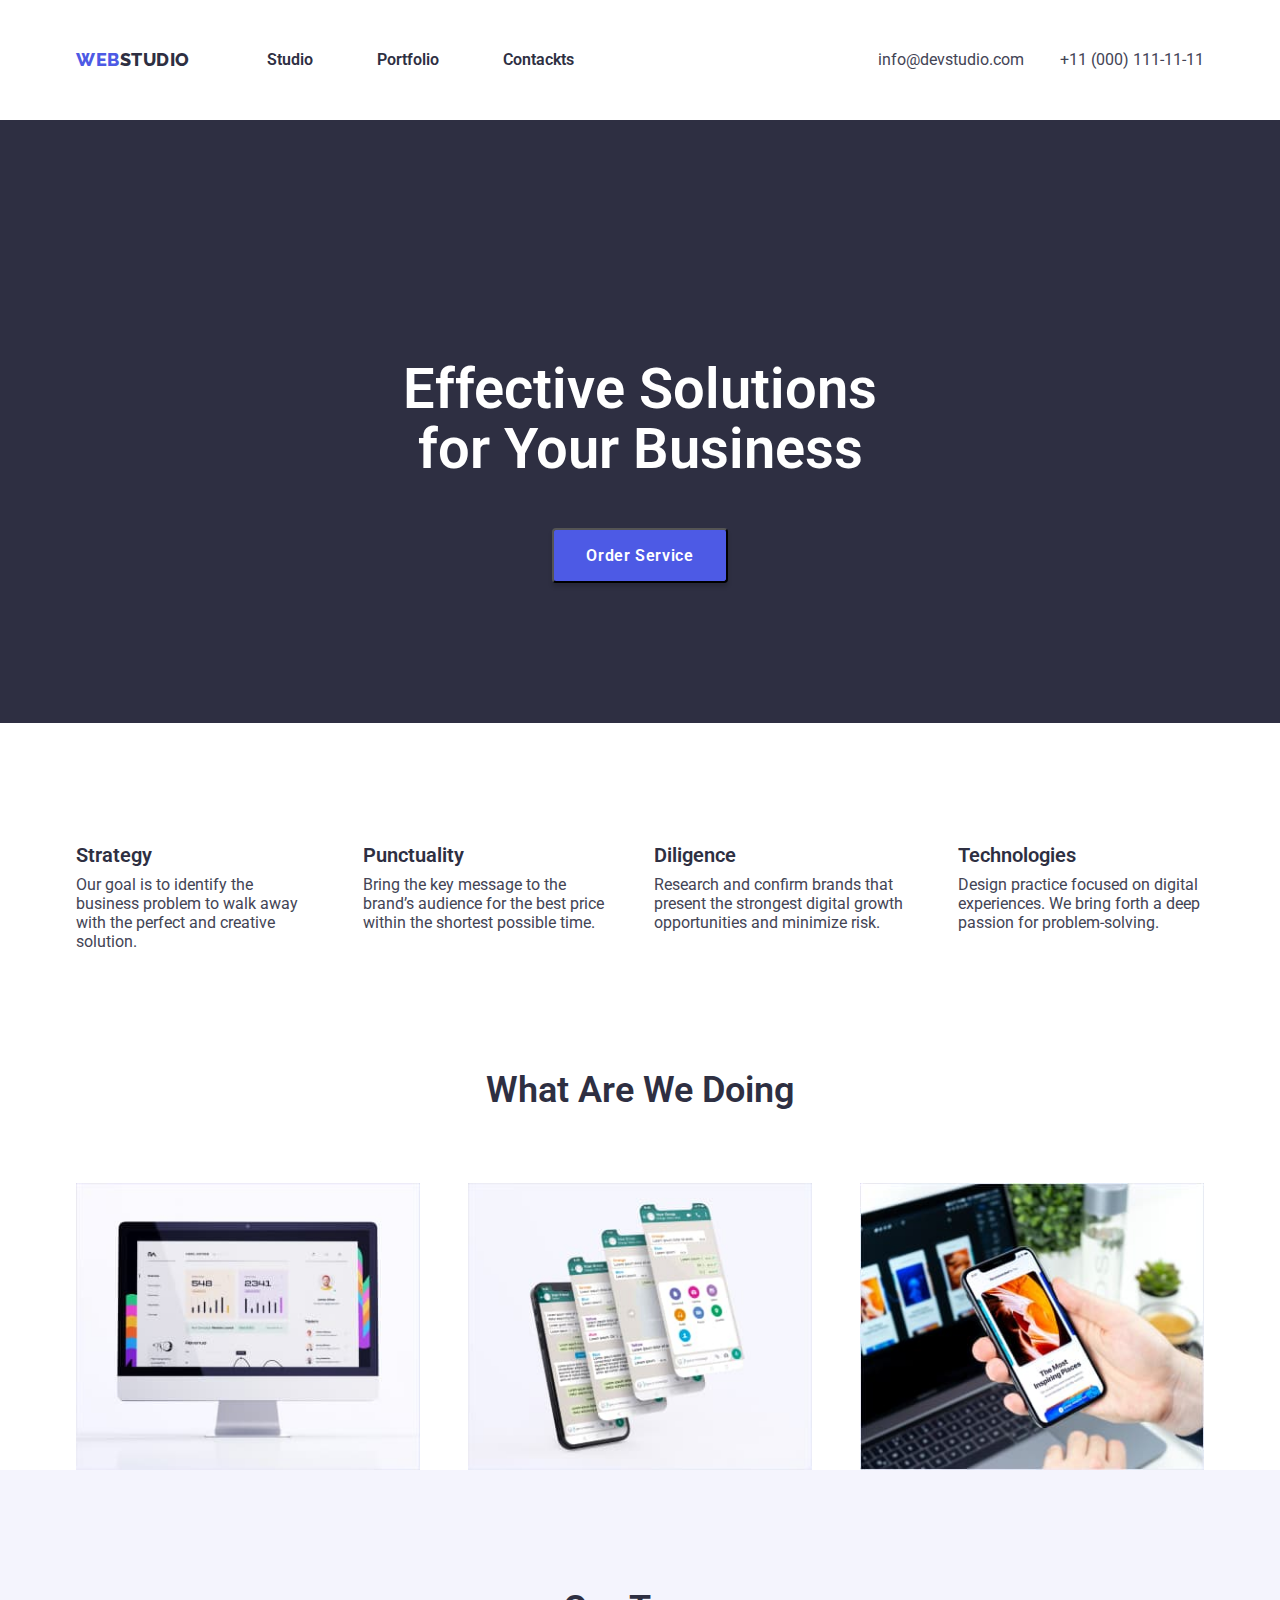
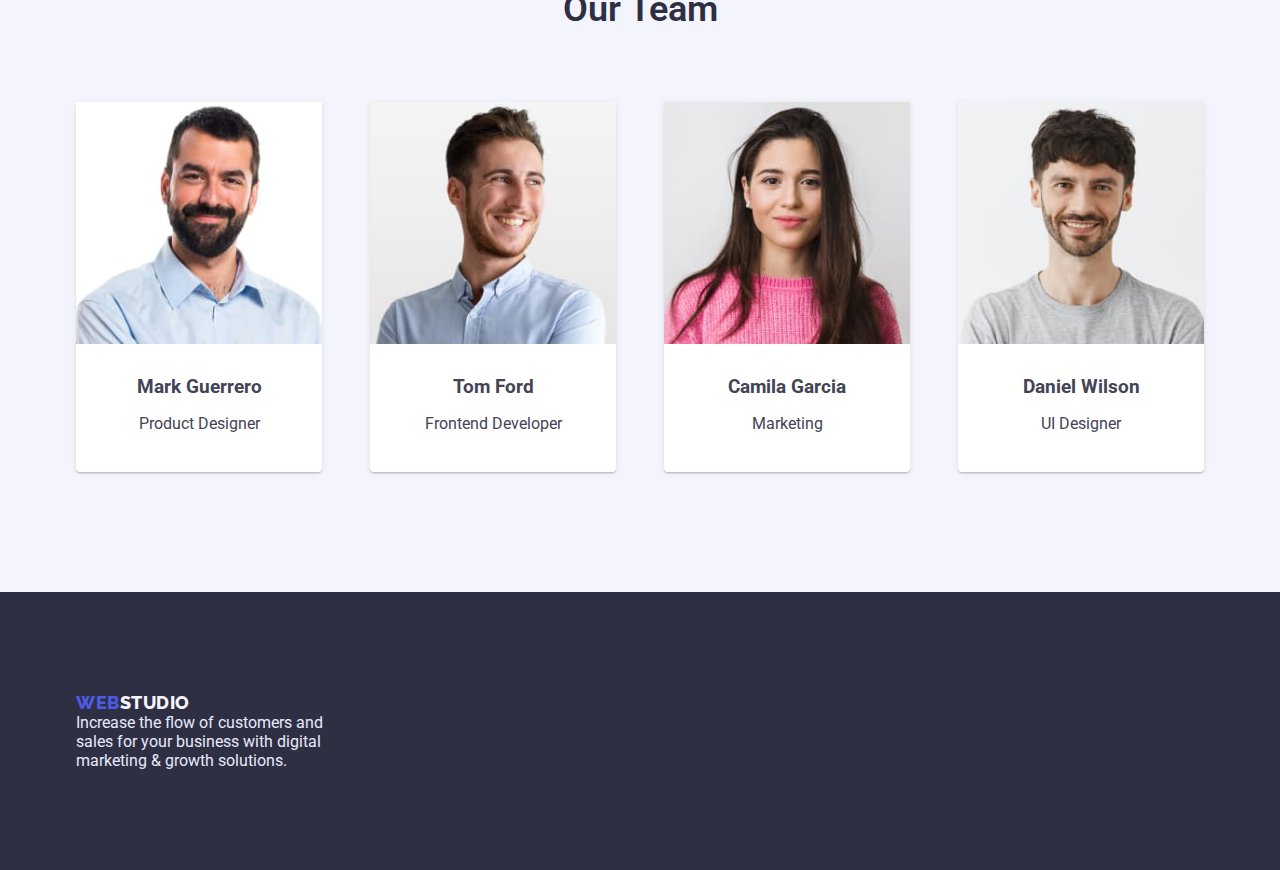
==== index.html @ ba8d9310 "goit-murkup-hw-03" ====
<!DOCTYPE html>
<html lang="en">

<head>
    <meta charset="UTF-8">
    <meta http-equiv="X-UA-Compatible" content="IE=edge">
    <meta name="viewport" content="width=device-width, initial-scale=1.0">
    <title>WEBSTUDIO</title>

    <link 
    rel="stylesheet" href="https://cdnjs.cloudflare.com/ajax/libs/modern-normalize/1.1.0/modern-normalize.min.css"
    integrity="sha512-wpPYUAdjBVSE4KJnH1VR1HeZfpl1ub8YT/NKx4PuQ5NmX2tKuGu6U/JRp5y+Y8XG2tV+wKQpNHVUX03MfMFn9Q=="
    crossorigin="anonymous" 
    referrerpolicy="no-referrer" />

    <link rel="preconnect" href="https://fonts.googleapis.com">
    <link rel="preconnect" href="https://fonts.gstatic.com" crossorigin>
    <link href="https://fonts.googleapis.com/css2?family=Raleway:wght@700&family=Roboto:wght@400;500;700;900&display=swap"
        rel="stylesheet">

    <link rel="stylesheet" href="css/style.css">

</head>
<body>
    <header class="header">
        <div class="container header-conteiner">
        <nav class="logo-nav">
            <a class=" logo" href="index.html"><span>WEB</span>STUDIO</a>
            <ul class="site-nav list">
                <li class="item"><a class=" link" href="index.html">Studio</a> </li>
                <li class="item"><a class=" link" class="header-link" href="portfolio.html">Portfolio</a> </li>
                <li class="item"><a class=" link" href="/">Contackts</a> </li>
            </ul>
        </nav> 
        <ul class="contacts-list list"> 
            <li class="item "><a class="contacts-link" href="mailto:info@devstudio.com">info@devstudio.com</a></li>
            <li class="item "><a class="contacts-link" href="tel:+110001111111">+11 (000) 111-11-11</a></li>
        </ul>
        </div>
    </header>

    <main>
        <section class="hero section">
            <div class="container">
            <h1 class="hero-title">
                Effective Solutions <br />
                for Your Business
            </h1>
            <button class="button" type=“button”>Order Service</button>
            </div>
        </section>

        <section class="section">
            <div class="container">
            <h2 class="section-title visually-hidden">Features </h2>
            <ul class="list feature-list-ul">
                <li class="future-list-list"> 
                    <h2 class="feature-list list"></h2>
                    <h3 class="title title-id">Strategy</h3>
                    <p class="title-item">
                        Our goal is to identify the business problem to walk away with the
                        perfect and creative solution.
                    </p>
                </li>
                <li class="future-list-list">
                    <h3 class="title">Punctuality</h3>
                    <p>
                        Bring the key message to the brand’s audience for the best price
                        within the shortest possible time.
                    </p>
                </li>
                <li class="future-list-list"> 
                    <h3 class="title">Diligence</h3>
                    <p>
                        Research and confirm brands that present the strongest digital
                        growth opportunities and minimize risk.
                    </p>
                </li>
                <li class="future-list-list">
                    <h3 class="title">Technologies</h3>
                    <p>
                        Design practice focused on digital experiences. We bring forth a
                        deep passion for problem-solving.
                    </p>
                </li>
            </ul>
            </div>

        </section class="section">
            <div class="container">
        <h2 class="section-title">What are we doing</h2>
        <ul class="img-list-title list">
            <li class="img-section">
                <a href="#"> <img src="images/monitor.jpg" alt="computer" width="360" height="300">
                </a>
            </li>
            <li class="img-section">
                <a href="#">
                    <img src="images/phone-desktop.jpg" alt="screenshot" width="360" height="300" />
                </a>
            </li>
            <li class="img-section">
                <a href="#">
                    <img src="images/phone-in-arm.jpg" alt="phone" width="360" height="300" />
                </a>
            </li>
        </ul>
        </div>

        <section class="section team">
            <div class="container ">
            <h2 class="section-title">Our Team</h2>
            <ul class="card-set list">
                <li class="team-section">
                    <article class="card">
                        <div class="card-thumb">
                            <img class="img-list" src="images/mark-guerrero.jpg" alt="fotomark" width="264" height="260" />
                        </div>

                        <div class="card-content"> 
                        <h3 class="card-heading">Mark Guerrero</h3>
                        <p class="card-text">Product Designer</p>
                        </div> 

                    </article>
                </li>
                
                <li class="team-section">
                    <article class="card">
                        <div class="card-thumb">
                            <img class="img-list" src="images/tom-ford.jpg" alt="fototom" width="264" height="260"/>
                        </div>
                        <div class="card-content">
                            <h3 class="card-heading">Tom Ford</h3>
                        <p class="card-text">Frontend Developer</p>
                        </div>
                    </article>
                </li>

                <li class="team-section">
                    <article class="card">
                        <div class="card-thumb">
                            <img class="img-list" src="images/camila-garcia.jpg" alt="fotocamila" width="264" height="260"/>
                        </div>
                        <div class="card-content"> 
                        <h3 class="card-heading">Camila Garcia</h3>
                        <p class="card-text">Marketing</p>
                        </div>
                    </article>
                </li>

                <li class="team-section">
                    <article class="card">
                        <div class="card-thumb">
                            <img class="img-list" src="images/daniel-wilson.jpg" alt="fotodaniel" width="264" height="260"/>
                        </div>
                        <div class="card-content"> 
                        <h3 class="card-heading">Daniel Wilson</h3>
                        <p class="card-text">UI Designer</p>
                        </div>
                    </article>
                </li>
            </ul>
            </div>
        </section>
    </main>

    <footer class="footer">
        <div class="container"> 
        <a class="logo" href="/"><span>WEB</span>STUDIO</a>
        <p class="text-footer">
            Increase the flow of customers and <br/> 
            sales for your business with digital <br />
            marketing & growth solutions.
        </p>
        </div>
    </footer>
</body>

</html>
---- css/style.css ----
:root {
    --text-color: #434455;
    --active-color: #4D5AE5;
    --title-bcg-color: #2E2F42;
    --light-color: #F4F4FD;
    --main-color: #FFFFFF;
    --border-color-port: #E7E9FC
    --border-portfolio: 0.5px solid #F4F4FD;
    --gap24: 24px;
    --gap48: 48px;
    --shadow: 0px 2px 1px rgba(46, 47, 66, 0.08), 0px 1px 1px rgba(46, 47, 66, 0.16),0px 1px 6px rgba(46, 47, 66, 0.08);
    --shadow-secondary: 0px 1px 6px rgba(46, 47, 66, 0.08), 0px 1px 1px rgba(46, 47, 66, 0.16),0px 2px 1px rgba(46, 47, 66, 0.08);
    --shadow-third: 0px 1px 6px rgba(46, 47, 66, 0.08);
}

*,
*::after,
*::before {
    box-sizing: border-box;
    margin: 0;
    padding: 0;
}

.list {
    list-style: none;
}

.container {
    max-width: 1158px;
    margin: 0 auto;
    padding-left: 15px;
    padding-right: 15px;
}

body {
    color: var(--text-color);
    background: var(--main-color);
    font-family: "Roboto", sans-serif;
    font-size: 16px;  
}

.header {
    padding-top: 24px;
    padding-bottom: 24px;

    background: #FFFFFF;
    box-shadow: 0px 2px 1px rgba(46, 47, 66, 0.08), 0px 1px 1px 
    rgba(46, 47, 66, 0.16), 0px 1px 6px rgba(46, 47, 66, 0.08);
}

/* =========Теж працює=========== */
/* .header .container {
    display: flex;
    align-items: center;
    justify-content: space-between;
} */

.header-conteiner{
    display: flex;
    align-items: center;
    justify-content: space-between
}

/* Logo */
.logo-nav {
    display: flex;
    align-items: center;
    justify-content: space-between;
}

.logo {
    font-family: "Raleway", sans-serif;
    font-weight: 800;
    font-size: 18px;
    line-height: 1.33;
    letter-spacing: 0.03em;
    text-transform: uppercase;
    color: var(--title-bcg-color);
    text-decoration: none;
}

.logo span {
    color: var(--active-color);
}

/* Site nav */

.site-nav {
    display: flex;
    margin-left: 77px;
    
}

.site-nav .item {
    margin-right: 40px;
}

.site-nav .item:last-child{
    margin-right: 0px;
}

.site-nav .link {
    display: block;
    padding-top: 24px;
    padding-bottom: 24px;

    color: var(--title-bcg-color);
    font-weight: 600;
    font-size: 16px;
    line-height: 1.5;
    text-decoration: none;
   
}

.text-decor-none {
    text-decoration: none
}

.site-nav .link:hover,
.site-nav .link:focus {
    color: var(--active-color);
}

/* Contacts */

.contacts-list {
    display: flex;
    
}

.contacts-list .item + .item{
    margin-left: 12px;
}

.contacts-link,
.work-link {
    font-size: 16px;
    line-height: 1.5;
    color: var(--text-color);
    text-decoration: none;
}

.contacts-link:hover,
.contacts-link:focus {
    color: var(--active-color);
}

/* Hero */
.hero {
    
    background: var(--title-bcg-color);
    width: 1158;
    height: 603px;
    text-align: center
}


.hero-title {
    text-align: center;
    padding-top: 120px;
    margin-bottom: 48px;

    color: var(--main-color);
    font-weight: 600;
    font-size: 56px;
    line-height: 1.07;
    
    

}
/* Button */
.button {
    color: var(--main-color);
    background: var(--active-color);
    font-family: "Roboto", sans-serif;
    font-weight: 600;
    font-size: 16px;
    line-height: 1.19;
    box-shadow: 0px 4px 4px rgba(0, 0, 0, 0.15);
    border-radius: 4px;
    letter-spacing: 0.04em;
    cursor: pointer;
    border-radius: 4px;
    display: flex;
    align-items: center;
    padding: 16px 32px;
    margin-right: auto;
    margin-left: auto;
}

.button :hover,
.button :focus {
    color: #4D5AE5;
    outline-color: transparent;
    outline-style: solid;
    box-shadow: 0px 1px 6px rgba(46, 47, 66, 0.08), 0px 1px 1px rgba(46, 47, 66, 0.16), 0px 2px 1px rgba(46, 47, 66, 0.08);
    border-radius: 4px;
}

.button:active {
    background: #404BBF;
    box-shadow: 0px 4px 4px rgba(0, 0, 0, 0.15);
    border-radius: 4px;
}


section {
    padding-top: 120px;
    padding-bottom: 120px;
}

/* Sections */
.section-title {
    color: var(--title-bcg-color);
    font-weight: 600;
    font-size: 36px;
    line-height: 1.11;
    text-align: center;
    text-transform: capitalize;
}

.visually-hidden {
    position: absolute;
    width: 1px;
    height: 1px;
    margin: -1px;
    border: 0;
    padding: 0;
    white-space: nowrap;
    clip-path: inset(100%);
    clip: rect(0 0 0 0);
    overflow: hidden;
}

.feature-list .title,
.team-list .title,
.work-link .title {
    color: var(--title-bcg-color);
    font-weight: 600;
    font-size: 20px;
    line-height: 1.2;
}

/* Features */

.list{
    display: flex;
    flex-direction: row;
    align-items: flex-start;
    padding: 0px;
    gap: 24px;
}

.future-list-list + .future-list-list{
    margin-left: 24px;
}


.feature-list-ul{
    display: flex;
    
}

.title {
    color: var(--title-bcg-color);
    font-weight: 600;
    font-size: 20px;
    line-height: 1.2;
    display: flex;
    
}

.title-item {
    display: flex;
    
}

/* IMG-list*/

.img-list{
    display: flex;
}

.section-title{
    margin-bottom: 72px;
}

.img-section + .img-section{
    margin-left: 24px;
}

.img-list-title{
    display: flex;
}

img {
    display: block;
    max-width: 100%;
    height: auto;
}
  
/* TEAM-list*/

.card-set{
    display: flex;
    padding: 0px;
    margin: 0px;
   
}

.card {
    border-radius: 0px 0px 4px 4px;
    background: #FFFFFF;
    box-shadow: var(--shadow-secondary)
}

.card-thumb-port{
    margin-bottom: 32px;
}

.card-content{
    display: flex;
    flex-direction: column;
    justify-content: center;
    align-items: center;
    padding: 0px;
    gap: 8px
}

.card-content{
    margin-top: 32px;
}

.card-text{
    margin-top: 8px;
    margin-bottom: 39.5px;
}

.card-set > .team-section{
    flex-basis: calc(100% / 4);
}

.team-section +.team-section {
    margin-left: 24px;
}

.team {
    background: var(--light-color);
}



/* Footer */
.footer {
    background: var(--title-bcg-color);
}

.footer .logo {
    color: var(--light-color);
    line-height: 1.17;
}

.text-footer {
    color: #E7E9FC;
}

.footer .container{
    padding-top: 100px;
    padding-bottom: 100px;
}

/* Porfolio */
/* Buttons */
.button-portfolio {
    padding: 12px 24px;
    border: 1px solid var(--border-color-port);
    border-radius: 4px;
    color: var(--active-color);
    background: var(--light-color);
    font-family: "Roboto";
    font-style: normal;
    font-weight: 600;
    font-size: 16px;
    line-height: 1.5;
    align-items: center;
    text-align: center;
    letter-spacing: 0.04em;
    cursor: pointer;
    border: 1px solid #E7E9FC;
    border-radius: 4px;
}

.feature-list-list{
    padding: 0px;
}

.batton-port-list {
    justify-content: center;
    margin-bottom: 72px;
}

.portfolio-conteiner{
    margin-top: 72px;
    
}

.button-portfolio:hover,
.button-portfolio:active {
    background: #404BBF;
    box-shadow: 0px 4px 4px rgba(0, 0, 0, 0.15);
    border-radius: 4px;
    color: var(--light-color);
}

/* ++++++++++++++===========++++++++++++++++++++ */

.selector {
    justify-content: center;
}

.selector .item+.item {
    margin-left: var(--gap24);
}

.selector-button {
    padding: 12px 24px;
    border: 1px solid var(--secondary-text-color);
    border-radius: 4px;

    background-color: var(--third-color);
    color: var(--accent);
    font-family: inherit;
    font-weight: 500;
    font-size: 16px;
    line-height: 1.5;
    letter-spacing: 0.04em;

    cursor: pointer;
}

.title {
    margin-bottom: 8px;
}

.selector-button:hover,
.selector-button:focus,
.selector-button:active {
    background-color: var(--accent);
    color: var(--main-color);
    border: 1px solid transparent;
}

.list.selector {
    margin-bottom: 72px;
}

.portfolio-list {
    flex-wrap: wrap;
    row-gap: var(--gap48);
    column-gap: var(--gap24);
}

.portfolio-list .item {
    flex-basis: calc((100% - 2 * var(--gap24)) / 3);
    box-shadow: var(--shadow-third);
    overflow: hidden;
}

.gallery-item-text {
    padding-top: 32px;
    padding-bottom: 32px;
    padding-left: 16px;
    border: 0.5px solid var(--third-color);
}

.link p {
    color: var(--text-color);
    text-decoration: none; 
}

.link{
    text-decoration: none;
}
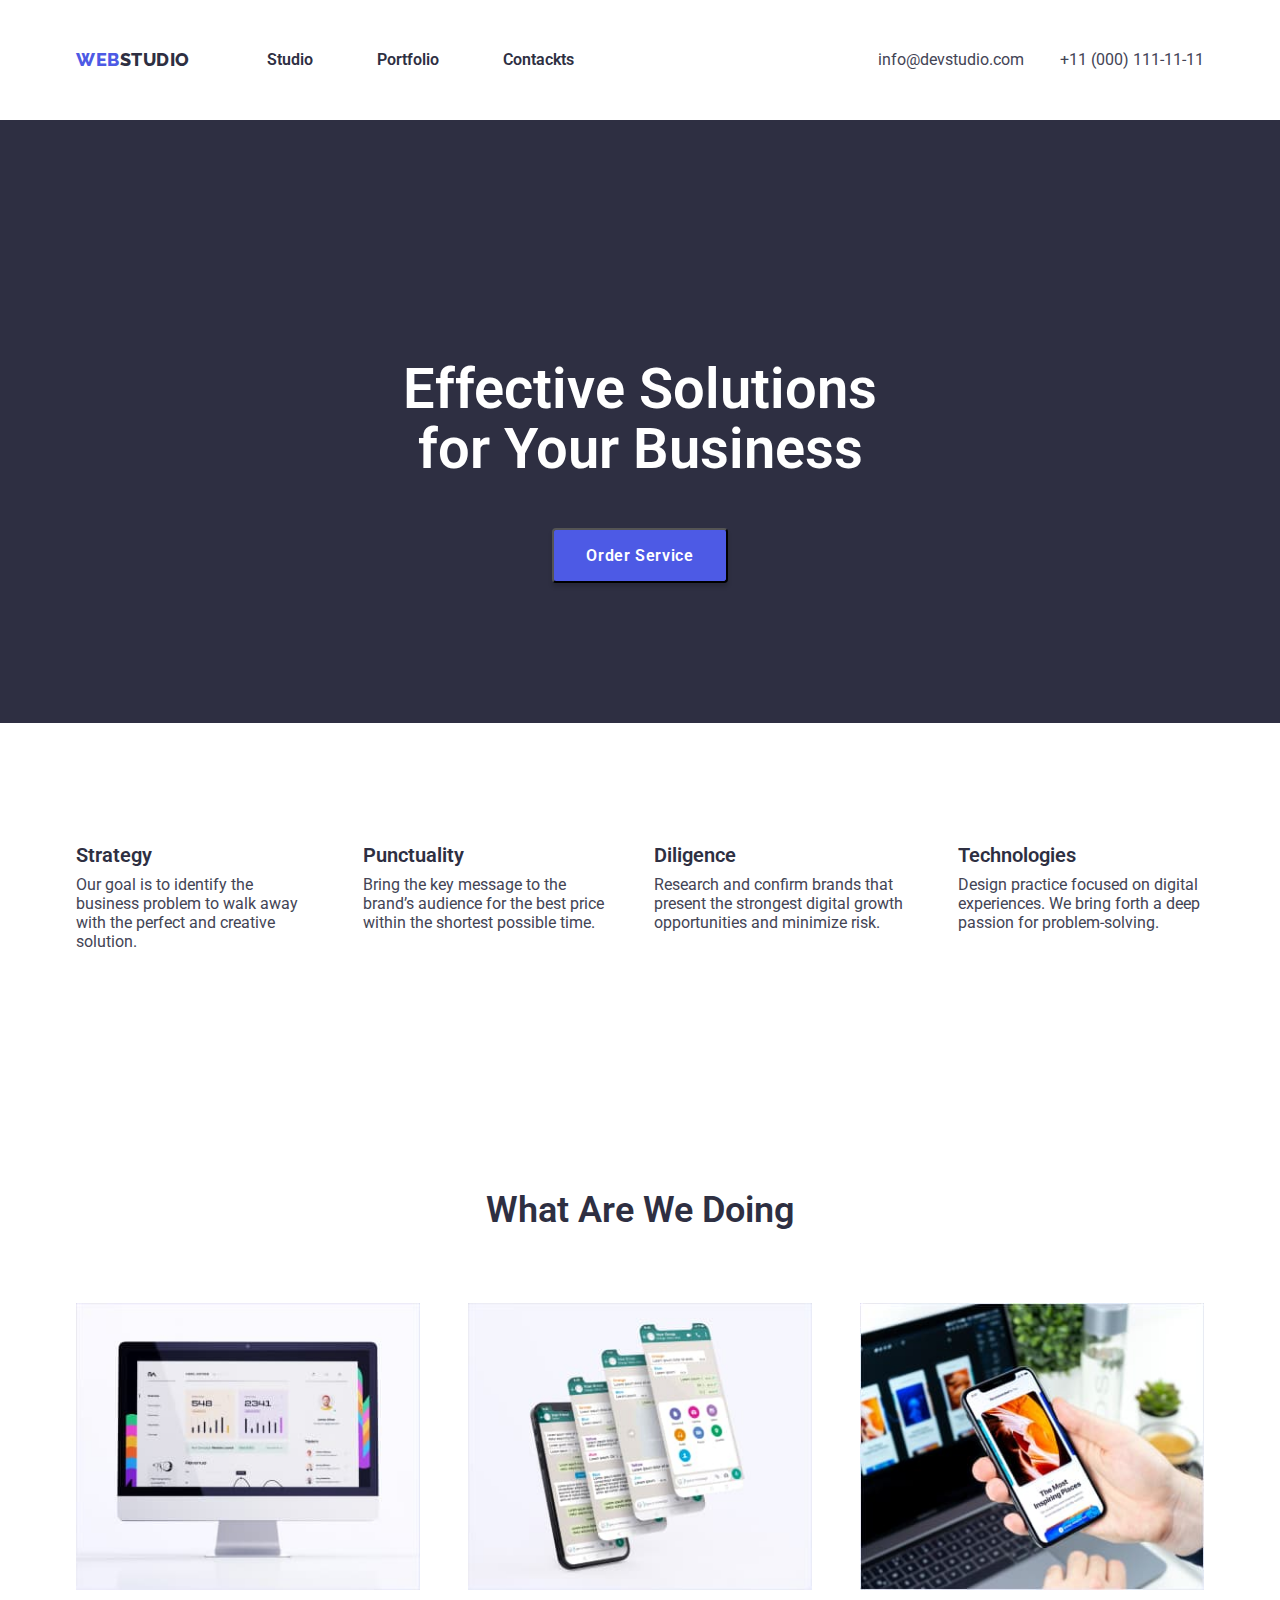
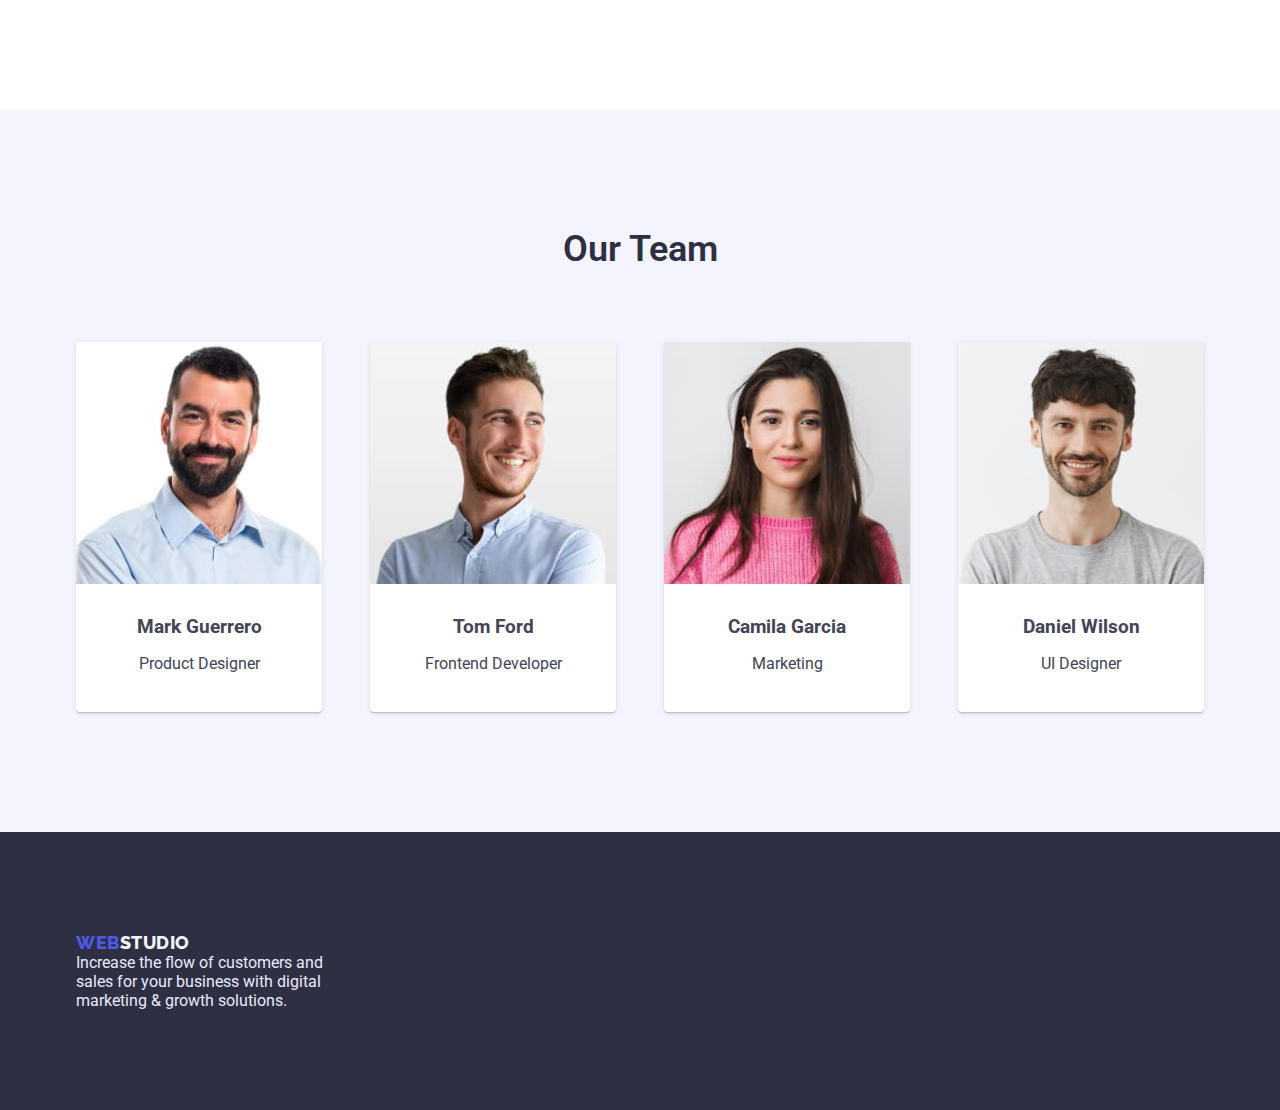
==== commit b0462d33: "section" ====
--- a/index.html
+++ b/index.html
@@ -85,11 +85,11 @@
                 </li>
             </ul>
             </div>
-
-        </section class="section">
+        </section>    
+        <section class="section">
             <div class="container">
-        <h2 class="section-title">What are we doing</h2>
-        <ul class="img-list-title list">
+            <h2 class="section-title">What are we doing</h2>
+            <ul class="img-list-title list">
             <li class="img-section">
                 <a href="#"> <img src="images/monitor.jpg" alt="computer" width="360" height="300">
                 </a>
@@ -104,8 +104,9 @@
                     <img src="images/phone-in-arm.jpg" alt="phone" width="360" height="300" />
                 </a>
             </li>
-        </ul>
-        </div>
+            </ul>
+            </div>
+        </section>
 
         <section class="section team">
             <div class="container ">
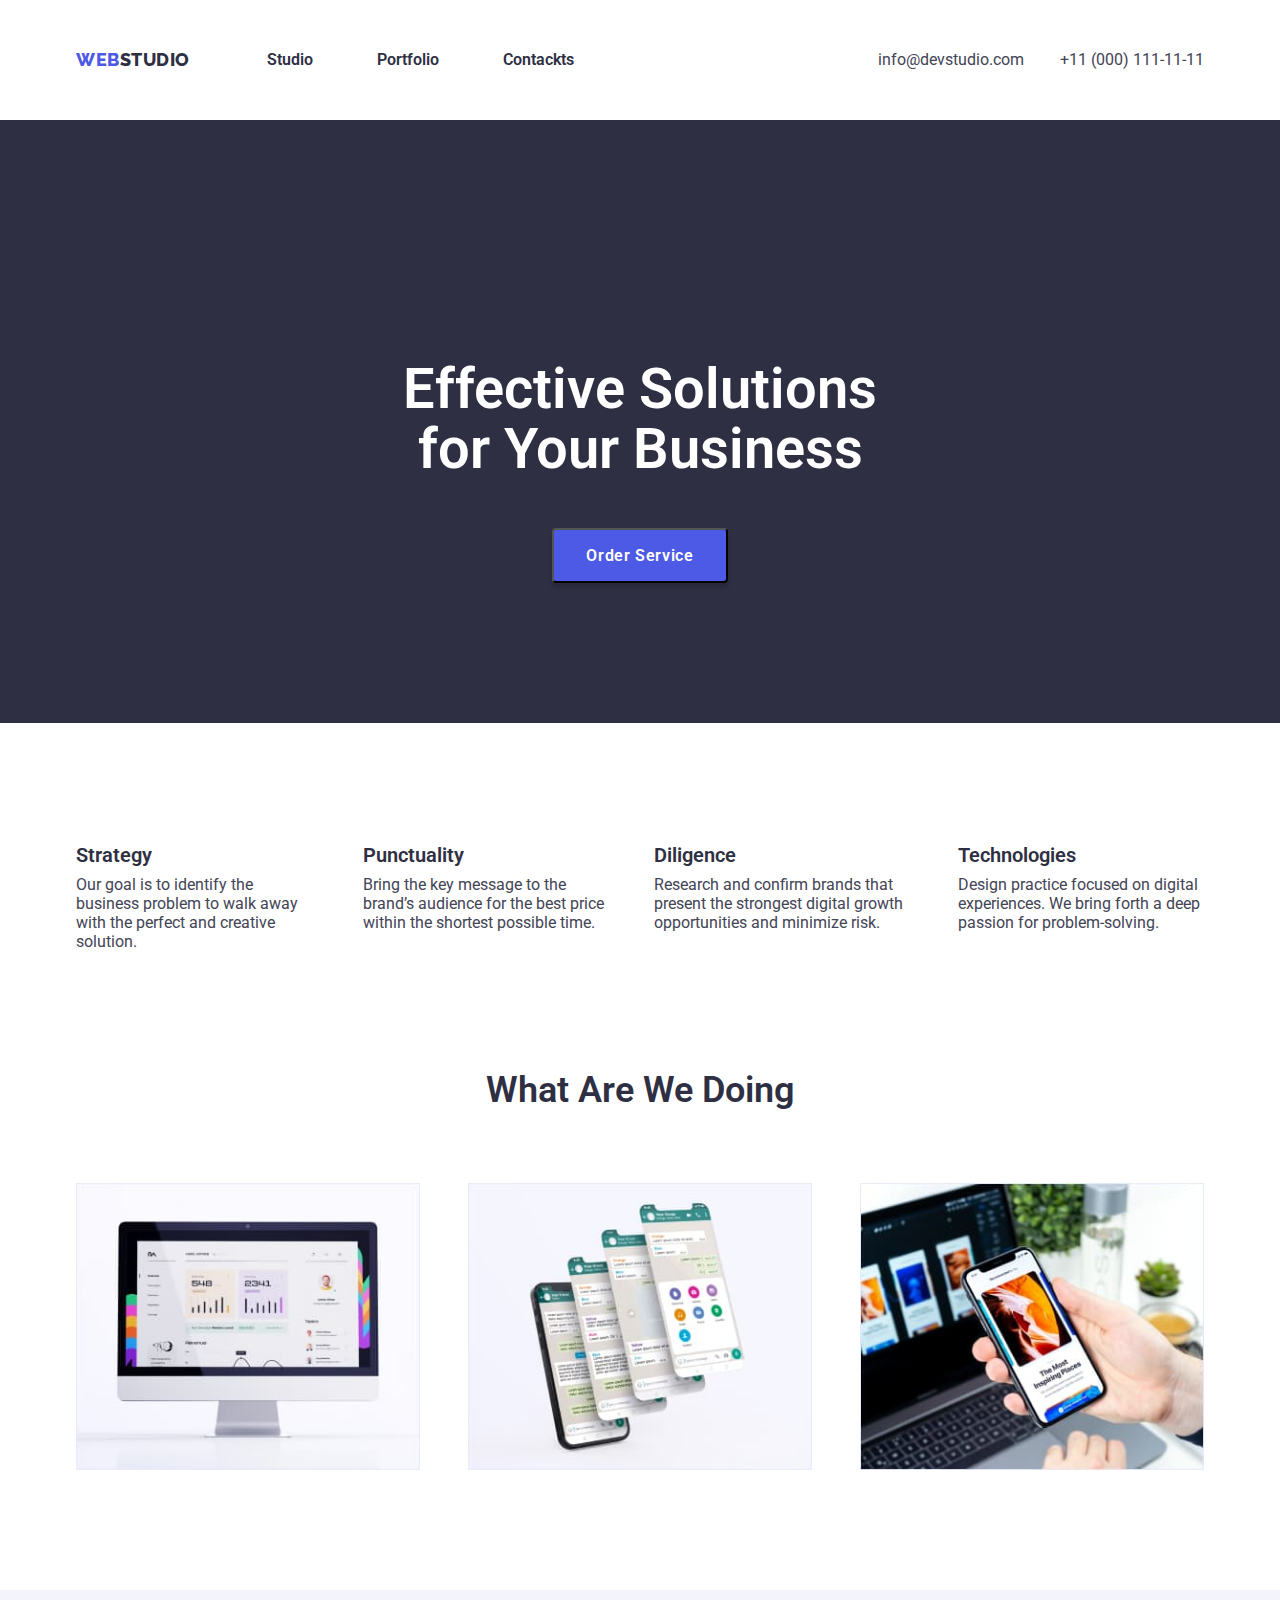
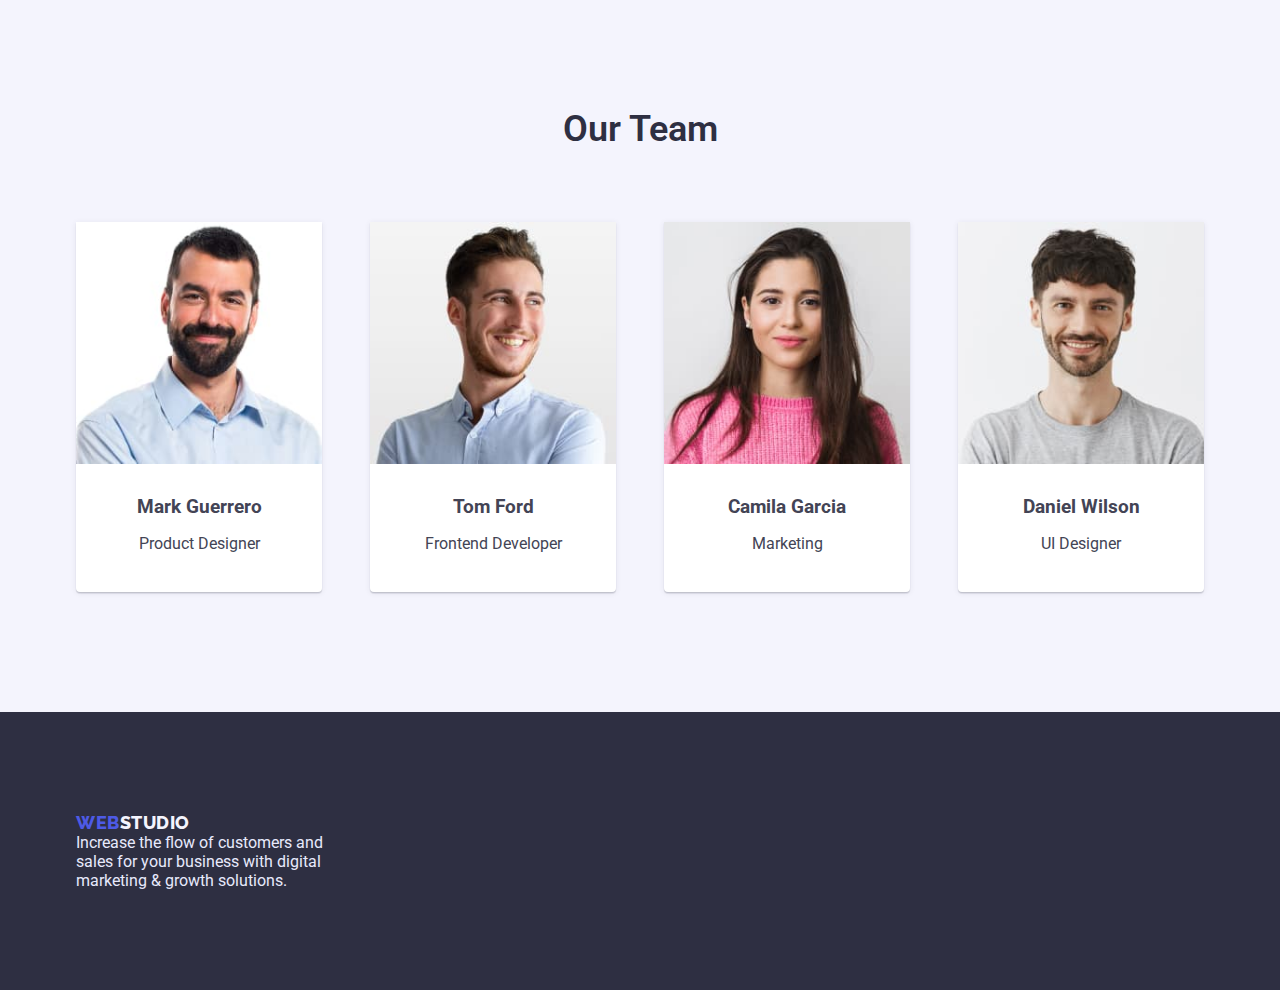
==== commit a3e741a6: "pading-bottom 0px" ====
--- a/index.html
+++ b/index.html
@@ -50,7 +50,7 @@
             </div>
         </section>
 
-        <section class="section">
+        <section class="section features-section">
             <div class="container">
             <h2 class="section-title visually-hidden">Features </h2>
             <ul class="list feature-list-ul">
--- a/css/style.css
+++ b/css/style.css
@@ -261,6 +261,11 @@
     
 }
 
+.features-section{
+    padding-bottom: 0px;
+}
+
+
 .title {
     color: var(--title-bcg-color);
     font-weight: 600;
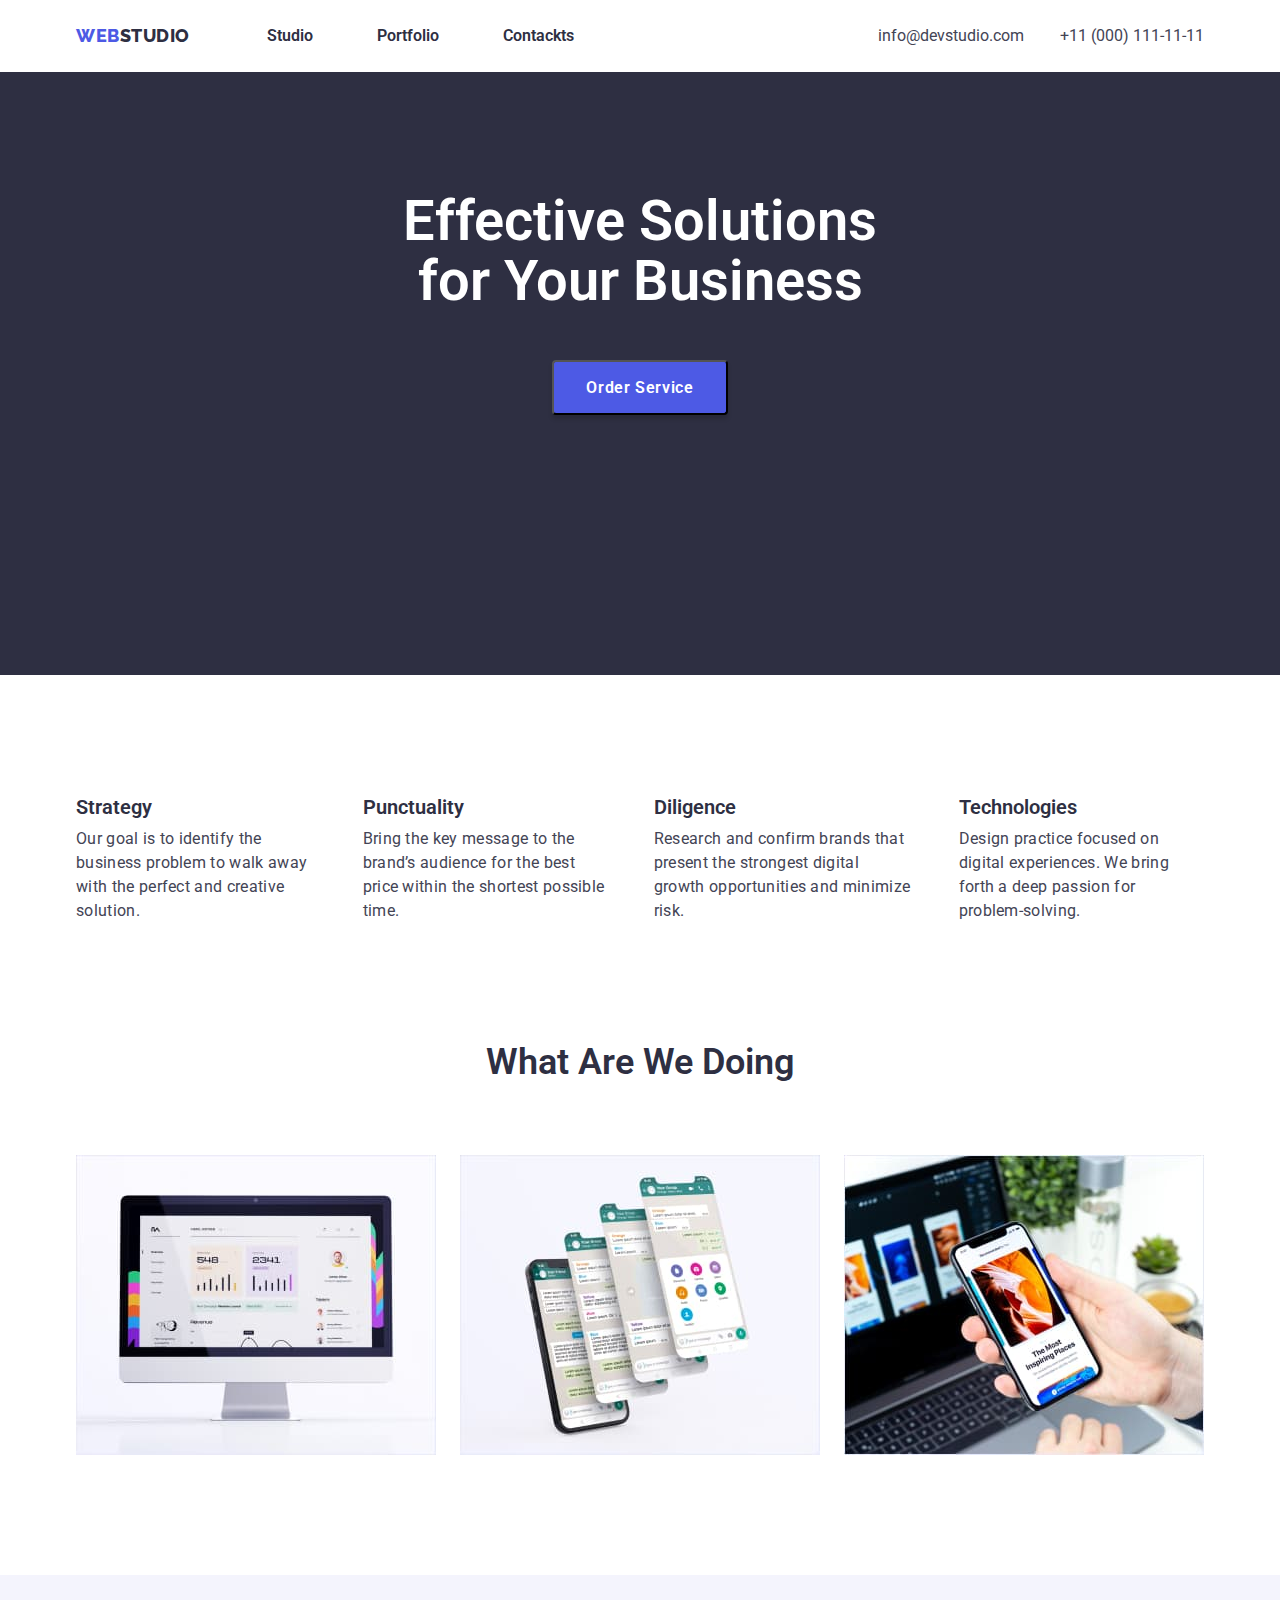
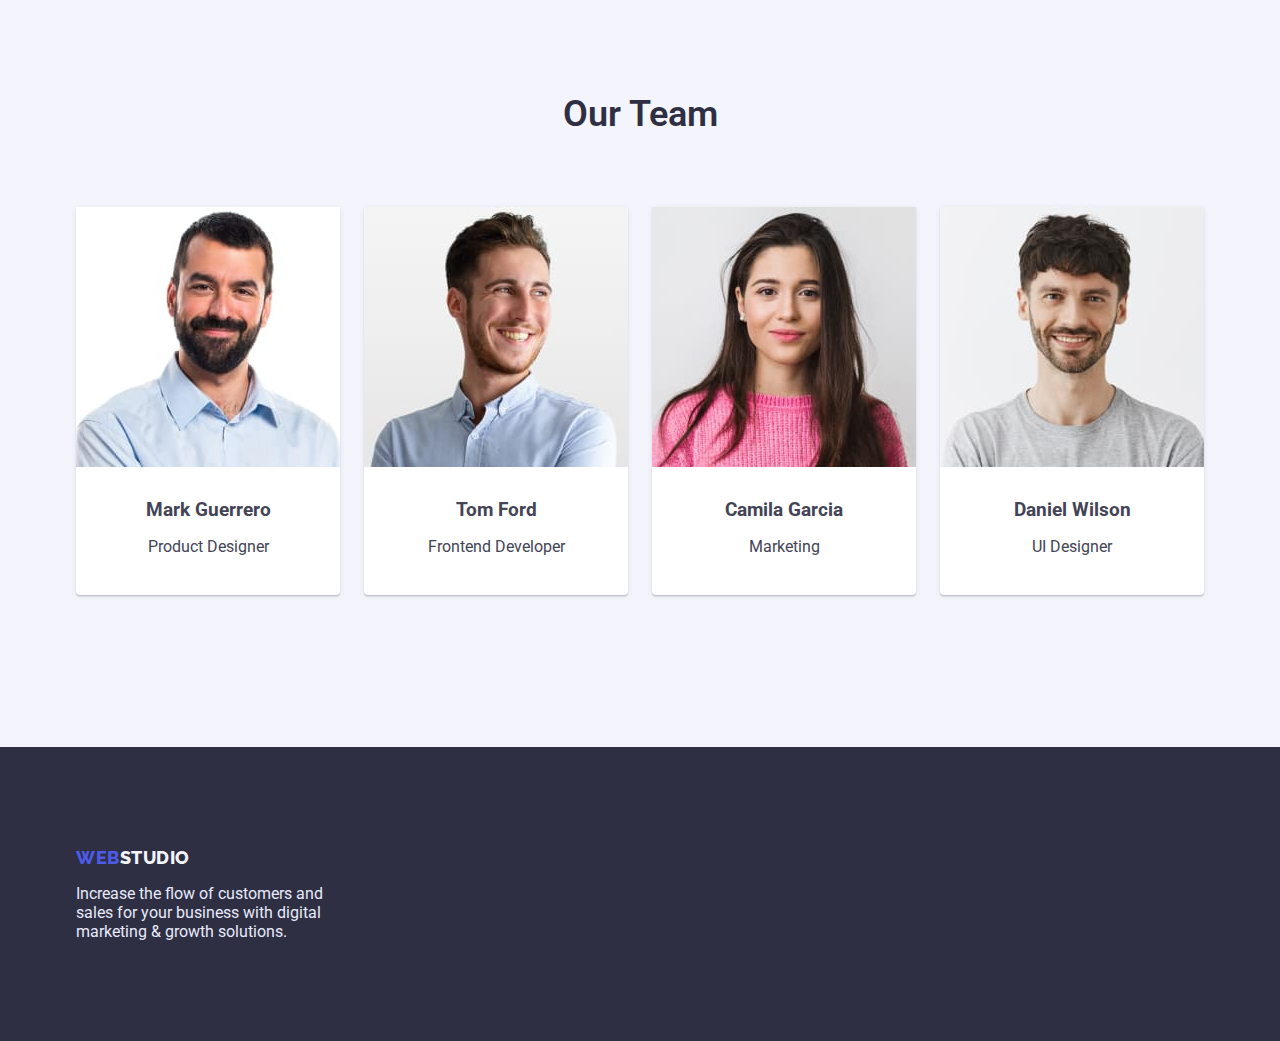
==== commit 07c22587: "section" ====
--- a/index.html
+++ b/index.html
@@ -64,21 +64,21 @@
                 </li>
                 <li class="future-list-list">
                     <h3 class="title">Punctuality</h3>
-                    <p>
+                    <p class="title-item">
                         Bring the key message to the brand’s audience for the best price
                         within the shortest possible time.
                     </p>
                 </li>
                 <li class="future-list-list"> 
                     <h3 class="title">Diligence</h3>
-                    <p>
+                    <p class="title-item">
                         Research and confirm brands that present the strongest digital
                         growth opportunities and minimize risk.
                     </p>
                 </li>
                 <li class="future-list-list">
                     <h3 class="title">Technologies</h3>
-                    <p>
+                    <p class="title-item">
                         Design practice focused on digital experiences. We bring forth a
                         deep passion for problem-solving.
                     </p>
@@ -91,7 +91,7 @@
             <h2 class="section-title">What are we doing</h2>
             <ul class="img-list-title list">
             <li class="img-section">
-                <a href="#"> <img src="images/monitor.jpg" alt="computer" width="360" height="300">
+                <a href="#"> <img src="images/monitor.jpg" alt="computer" width="360" height="300"/>
                 </a>
             </li>
             <li class="img-section">
@@ -167,7 +167,7 @@
     </main>
 
     <footer class="footer">
-        <div class="container"> 
+        <div class="container footer-conteiner"> 
         <a class="logo" href="/"><span>WEB</span>STUDIO</a>
         <p class="text-footer">
             Increase the flow of customers and <br/> 
--- a/css/style.css
+++ b/css/style.css
@@ -40,9 +40,6 @@
 }
 
 .header {
-    padding-top: 24px;
-    padding-bottom: 24px;
-
     background: #FFFFFF;
     box-shadow: 0px 2px 1px rgba(46, 47, 66, 0.08), 0px 1px 1px 
     rgba(46, 47, 66, 0.16), 0px 1px 6px rgba(46, 47, 66, 0.08);
@@ -147,7 +144,8 @@
 
 /* Hero */
 .hero {
-    
+    padding-top: 192px;
+    padding-bottom: 192px;
     background: var(--title-bcg-color);
     width: 1158;
     height: 603px;
@@ -157,7 +155,6 @@
 
 .hero-title {
     text-align: center;
-    padding-top: 120px;
     margin-bottom: 48px;
 
     color: var(--main-color);
@@ -204,7 +201,7 @@
 }
 
 
-section {
+.section {
     padding-top: 120px;
     padding-bottom: 120px;
 }
@@ -277,6 +274,14 @@
 
 .title-item {
     display: flex;
+
+    font-family: 'Roboto';
+    font-style: normal;
+    font-weight: 400;
+    font-size: 16px;
+    line-height: 24px;
+    letter-spacing: 0.02em;
+    color: var(--text-color)
     
 }
 
@@ -288,10 +293,6 @@
 
 .section-title{
     margin-bottom: 72px;
-}
-
-.img-section + .img-section{
-    margin-left: 24px;
 }
 
 .img-list-title{
@@ -332,8 +333,9 @@
     gap: 8px
 }
 
-.card-content{
+.card-content {
     margin-top: 32px;
+    margin-bottom: 32px;
 }
 
 .card-text{
@@ -345,10 +347,6 @@
     flex-basis: calc(100% / 4);
 }
 
-.team-section +.team-section {
-    margin-left: 24px;
-}
-
 .team {
     background: var(--light-color);
 }
@@ -360,6 +358,7 @@
     background: var(--title-bcg-color);
 }
 
+
 .footer .logo {
     color: var(--light-color);
     line-height: 1.17;
@@ -367,6 +366,7 @@
 
 .text-footer {
     color: #E7E9FC;
+    padding-top: 16px;
 }
 
 .footer .container{
@@ -396,7 +396,9 @@
 }
 
 .feature-list-list{
-    padding: 0px;
+    padding-top: 0px;
+    margin-top: 96px;
+    padding-bottom: 120px;
 }
 
 .batton-port-list {
@@ -417,7 +419,6 @@
     color: var(--light-color);
 }
 
-/* ++++++++++++++===========++++++++++++++++++++ */
 
 .selector {
     justify-content: center;
@@ -463,19 +464,22 @@
     flex-wrap: wrap;
     row-gap: var(--gap48);
     column-gap: var(--gap24);
+    
 }
 
 .portfolio-list .item {
     flex-basis: calc((100% - 2 * var(--gap24)) / 3);
     box-shadow: var(--shadow-third);
     overflow: hidden;
+    
 }
 
 .gallery-item-text {
     padding-top: 32px;
     padding-bottom: 32px;
     padding-left: 16px;
-    border: 0.5px solid var(--third-color);
+    border: 0.5px solid var(--light-color);
+    Border-top: none;
 }
 
 .link p {
@@ -497,5 +501,3 @@
 
 
 
-
-
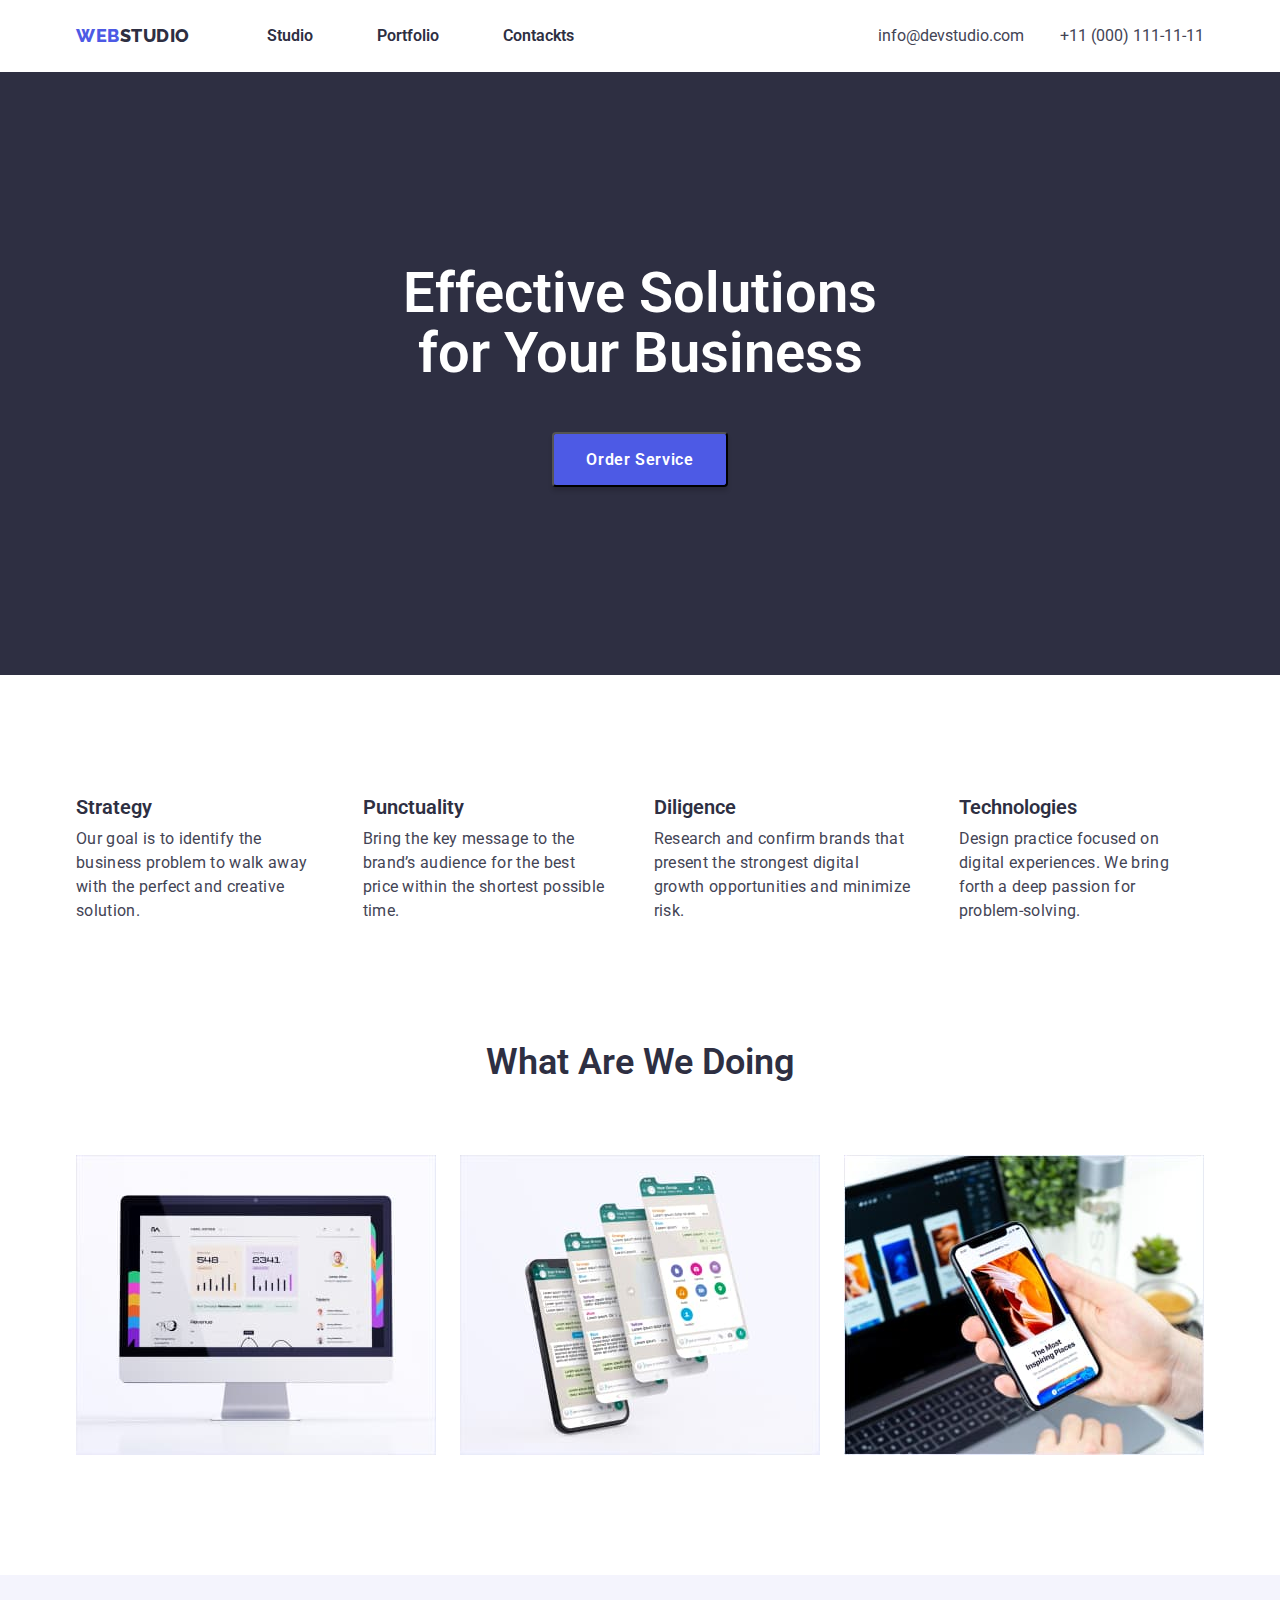
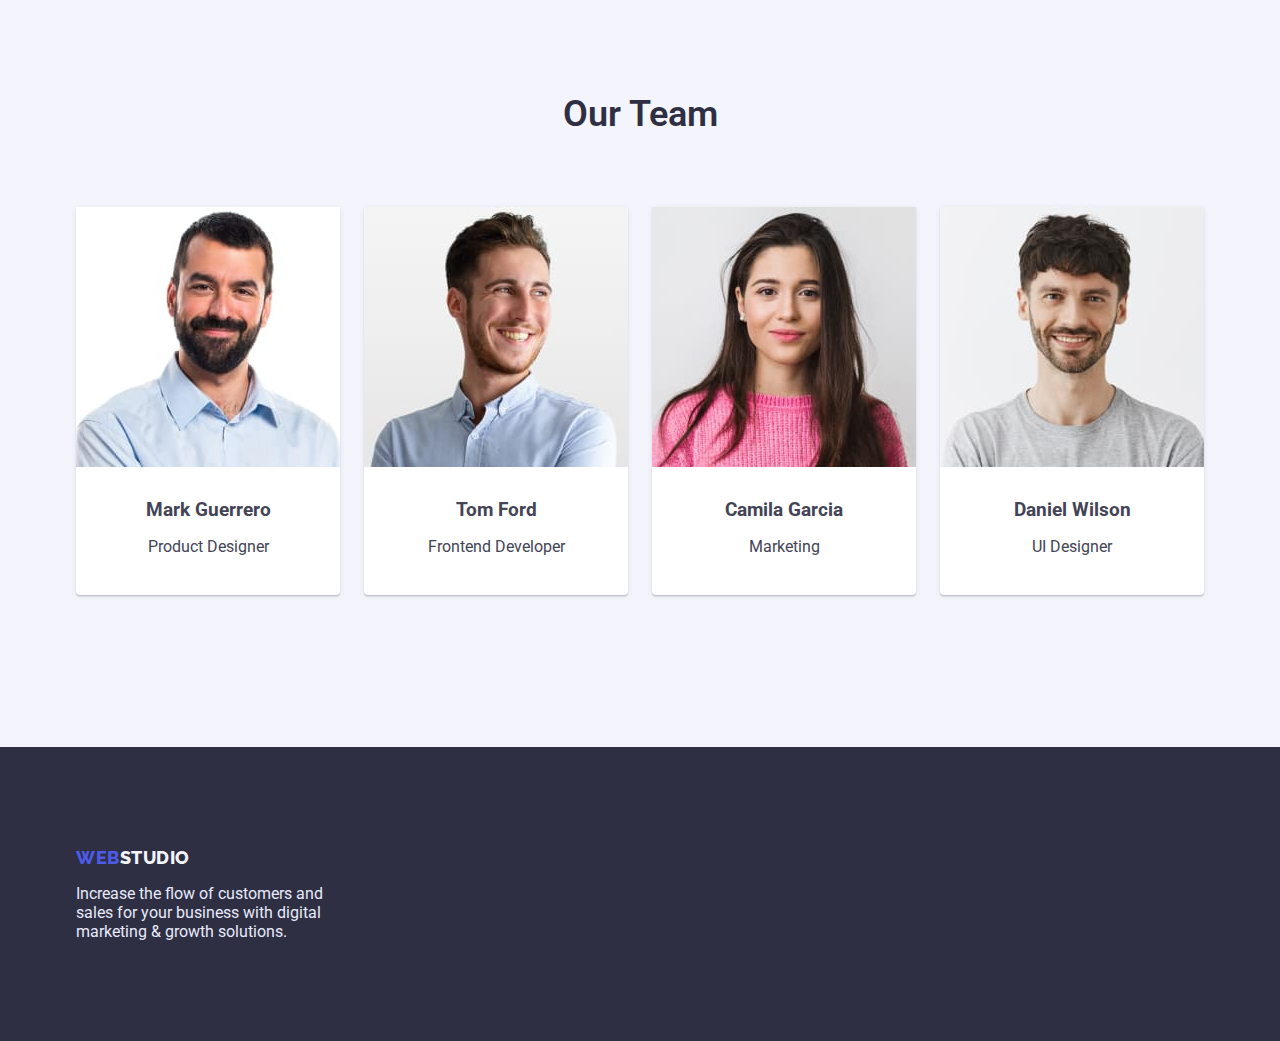
==== commit 5c5ad2dd: "pading done" ====
--- a/index.html
+++ b/index.html
@@ -40,7 +40,7 @@
     </header>
 
     <main>
-        <section class="hero section">
+        <section class="hero">
             <div class="container">
             <h1 class="hero-title">
                 Effective Solutions <br />
@@ -50,7 +50,7 @@
             </div>
         </section>
 
-        <section class="section features-section">
+        <section class="features-section">
             <div class="container">
             <h2 class="section-title visually-hidden">Features </h2>
             <ul class="list feature-list-ul">
@@ -86,7 +86,7 @@
             </ul>
             </div>
         </section>    
-        <section class="section">
+        <section class="work-section">
             <div class="container">
             <h2 class="section-title">What are we doing</h2>
             <ul class="img-list-title list">
@@ -108,7 +108,7 @@
             </div>
         </section>
 
-        <section class="section team">
+        <section class="team">
             <div class="container ">
             <h2 class="section-title">Our Team</h2>
             <ul class="card-set list">
--- a/css/style.css
+++ b/css/style.css
@@ -58,6 +58,15 @@
     justify-content: space-between
 }
 
+.container-portfolio {
+    margin-bottom: 0;
+    width: 1158px;
+    padding-left: 12px;
+    padding-right: 12px;
+    margin-left: auto;
+    margin-right: auto;
+}
+
 /* Logo */
 .logo-nav {
     display: flex;
@@ -201,7 +210,7 @@
 }
 
 
-.section {
+section {
     padding-top: 120px;
     padding-bottom: 120px;
 }
@@ -258,8 +267,8 @@
     
 }
 
-.features-section{
-    padding-bottom: 0px;
+.work-section{
+    padding-top: 0px;
 }
 
 
@@ -356,6 +365,8 @@
 /* Footer */
 .footer {
     background: var(--title-bcg-color);
+    padding-top: 100px;
+    padding-bottom: 100px;
 }
 
 
@@ -367,11 +378,6 @@
 .text-footer {
     color: #E7E9FC;
     padding-top: 16px;
-}
-
-.footer .container{
-    padding-top: 100px;
-    padding-bottom: 100px;
 }
 
 /* Porfolio */
@@ -396,19 +402,13 @@
 }
 
 .feature-list-list{
-    padding-top: 0px;
-    margin-top: 96px;
+    padding-top: 96px;
     padding-bottom: 120px;
 }
 
 .batton-port-list {
     justify-content: center;
     margin-bottom: 72px;
-}
-
-.portfolio-conteiner{
-    margin-top: 72px;
-    
 }
 
 .button-portfolio:hover,
